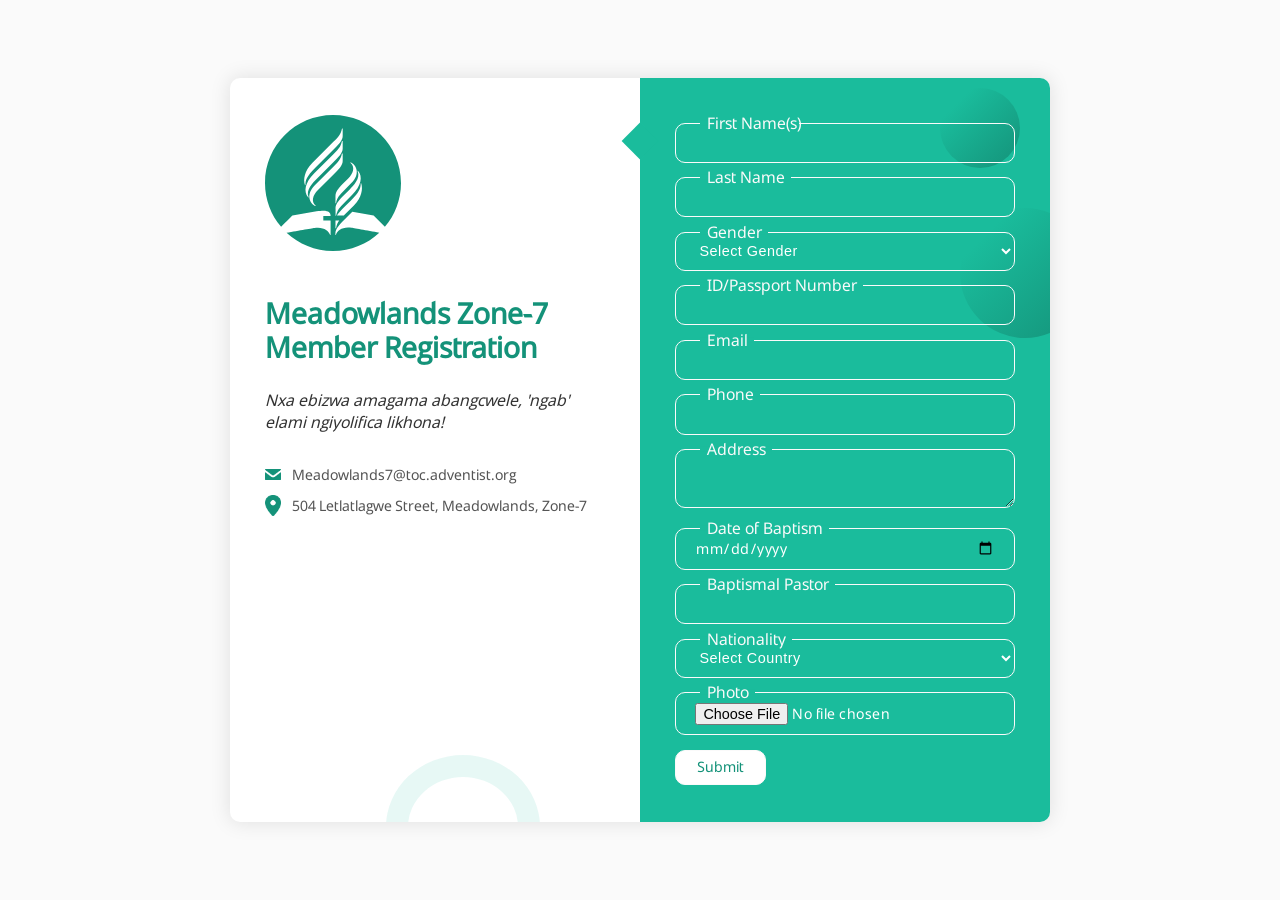
==== index.html @ c81bf2b1 "Church email" ====
<!doctype html>
<html lang="en">
  <head>
    <meta charset="UTF-8" />
    <meta name="viewport" content="width=device-width, initial-scale=1.0" />
    <title>ACMS Member Registration</title>
    <link rel="stylesheet" href="style.css" />
  </head>
  <body>
      <div class="container">
          <span class="big-circle"></span>
          <div class="form">
              <div class="contact-info">
                <div class="logo">
              
            <img src="images/Seventh_Day_Adventist_Symbol.svg" alt=""></div>
            <h3 class="title">Meadowlands Zone-7 <br />Member Registration</h1>
            <p class="text"><i>Nxa ebizwa amagama abangcwele, 'ngab' elami ngiyolifica likhona!</i></p>
            <div class="info">
                <div class="information">
                    <img src="images/envelope-regular-full.png" class="icon" alt="">
                    <p>Meadowlands7@toc.adventist.org</p>
                </div>
                <div class="information">
                    <img src="images/location-dot-solid-full.png" class="icon" alt="">
                    <p>504 Letlatlagwe Street, Meadowlands, Zone-7</p>
                </div>
            </div>
        </div>
        <div class="contact-form">
          <span class="circle one"></span>
          <span class="circle two"></span>
          <form action="https://formsubmit.co/9f0111bfe53e0fcb1dc2fecaea21af68" method="post" enctype="multipart/form-data">
            <!-- Honeypot -->
             <input type="text" name="_honey" style="display: none;">

             <!-- Disable Captcha -->
             <input type="hidden" name="_captcha" value="false">
             
             <!-- Success Message Link -->
             <input type="hidden" name="_next" value="https://sibusisomabuya.github.io/meadowlandszone7registration/success.html">
             
             <div class="input-container focus">
                 <input type="text" name="First&nbsp;Name(s)" id="firstNames" class="input" required>
                 <label for="firstNames">First Name(s)</label>
                 <span>First Names</span>
                </div>
                <div class="input-container focus">
                    <input type="text" name="Last&nbsp;Name" id="lastName" class="input" required>
                    <label for="lastName">Last Name</label>
                    <span>Last Name</span>
                </div>
                <div class="input-container focus">
                    <select id="Gender" name="Gender" required>
                        <option>Select Gender</option>
                        <option value="Male">Male</option>
                        <option value="Female">Female</option>
                    </select>
                    <label for="">Gender</label>
                    <span>Gender</span>
                </div>
                <div class="input-container focus">
                    <input type="text" inputmode="numeric" onkeypress="return ((event.charCode >= 48 &amp;&amp; event.charCode <= 57) ||  event.charCode == 0)" maxlength="13" name="ID/Passport&nbsp;Number" id="identityNumber" class="input" required>
                    <label for="identityNumber">ID/Passport Number</label>
                    <span>ID/Passport Number</span>
                </div>
                <div class="input-container focus">
                    <input type="email" name="Email" id="email" class="input" required>
                    <label for="email">Email</label>
                    <span>Email</span>
                </div>
                <div class="input-container focus">
                    <input type="tel" onkeypress="return ((event.charCode >= 48 &amp;&amp; event.charCode <= 57) ||  event.charCode == 0)" maxlength="10" name="Phone" id="phone" class="input" required>
                    <label for="phone">Phone</label>
                    <span>Phone</span>
                </div>
                <div class="input-container textarea focus">
                    <textarea name="Address" id="address"  required></textarea>
                    <label for="address">Address</label>
                    <span>Address</span>
                </div>
                <div class="input-container focus">
                    <input type="date" name="Baptismal&nbsp;Date" id="baptismalDate" class="input"  required>
                    <label for="baptismalDate">Date of Baptism</label>
                    <span>Date of Baptism</span>
                </div>
                <div class="input-container focus">
                    <input type="text" name="Baptismal&nbsp;Pastor" id="baptismalPastor" class="input"  required>
                    <label for="baptismalPastor">Baptismal Pastor</label>
                    <span>Baptismal Pastor</span>
                </div>
                
                <div class="input-container focus">
                    <!-- All countries -->
<!-- Code and Name -->
<select class="form-select" autocomplete="country" id="country" name="Country"  required>
    <option>Select Country</option>
    <option value="South Africa">South Africa</option>
    <option value="Eswatini (Swaziland)">Eswatini (Swaziland)</option>
    <option value="Zimbabwe">Zimbabwe</option>
    <option value="Lesotho">Lesotho</option>
    <option value="Mozambique">Mozambique</option>
    <option value="Botswana">Botswana</option>
    <option value="Angola">Angola</option>
    <option value="Madagascar">Madagascar</option>
    <option value="Malawi">Malawi</option>
    <option value="Namibia">Namibia</option>
    <option value="Zambia">Zambia</option>    
</select>
<!-- total - 252 -->
                    <label for="">Nationality</label>
                    <span>Nationality</span>
                </div>
                <div class="input-container focus">
                    <input type="file" name="Photo" accept="image/jpeg, image/jpg, image/png" class="input" required>
                    <label for="photo">Photo</label>
                    <span>Photo</span>
                </div>

            <input type="submit" value="Submit" class="button">
          </form>
        </div>
      </div>
    </div>

    <script src="app.js"></script>
  </body>
</html>
---- style.css ----
@font-face {
  font-family: AdventSans;
  src: url(AdventSans-Logo.otf);
}

* {
  margin: 0;
  padding: 0;
  box-sizing: border-box;
}

body,
input,
textarea {
  font-family: AdventSans, Arial, Helvetica, sans-serif;
}

.container {
  position: relative;
  width: 100%;
  min-height: 100vh;
  padding: 2rem;
  background-color: #fafafa;
  overflow: hidden;
  display: flex;
  align-items: center;
  justify-content: center;
}

.form {
  width: 100%;
  max-width: 820px;
  background-color: #fff;
  border-radius: 10px;
  box-shadow: 0 0 20px 1px rgba(0, 0, 0, 0.1);
  z-index: 9;
  overflow: hidden;
  display: grid;
  grid-template-columns: repeat(2, 1fr);
}

.contact-form {
  background-color: #1abc9c;
  position: relative;
}

.circle {
  border-radius: 50%;
  background: linear-gradient(135deg, transparent 20%, #149279);
  position: absolute;
}

.circle.one {
  width: 130px;
  height: 130px;
  top: 130px;
  right: -40px;
}
.circle.two {
  width: 80px;
  height: 80px;
  top: 10px;
  right: 30px;
}

.contact-form:before {
  content: "";
  position: absolute;
  width: 26px;
  height: 26px;
  background-color: #1abc9c;
  transform: rotate(45deg);
  top: 50px;
  left: -13px;
}

form {
  padding: 2.3rem 2.2rem;
  z-index: 8;
  overflow: hidden;
  position: relative;
}

.logo {
  width: 40%;
  margin-bottom: 40px;
}

.title {
  color: #149279;
  font-weight: 800;
  font-size: 1.8rem;
  line-height: 1.2;
  margin-bottom: 0.7rem;
}

.input-container {
  position: relative;
  margin: 0.5rem 0;
}

.input,
select,
textarea {
  margin-bottom: 0.4rem;
  width: 100%;
  outline: none;
  border: 1.5px solid #fafafa;
  background: none;
  padding: 0.6rem 1.2rem;
  color: #fff;
  font-weight: 500;
  font-size: 0.9rem;
  letter-spacing: 0.5px;
  border-radius: 10px;
  transition: 0.3s;
}

textarea.input {
  padding: 0.8rem 1.2rem;
  min-height: 150px;
  border-radius: 22px;
  resize: none;
  overflow-y: auto;
}

.input-container label {
  position: absolute;
  top: 50%;
  left: 15px;
  transform: translateY(-50%);
  padding: 0 0.4rem;
  color: #fafafa;
  font-size: 0.9rem;
  font-weight: 300;
  pointer-events: none;
  z-index: 9;
  transition: 0.5s;
}

.input-container.textarea label {
  top: 1rem;
  transform: translateY(0);
}

.button {
  padding: 0.6rem 1.3rem;
  background-color: #fff;
  border: 1.5px solid #fafafa;
  font-size: 0.9rem;
  color: #149279;
  line-height: 1;
  border-radius: 10px;
  outline: none;
  cursor: pointer;
  transition: 0.3s;
  margin: 0;
}

.button:hover {
  background-color: transparent;
  color: #fff;
}

.input-container span {
  position: absolute;
  top: 0;
  left: 25px;
  transform: translateY(-50%);
  font-size: 1rem;
  padding: 0 0.4rem;
  color: transparent;
  pointer-events: none;
  z-index: 5;
}

.input-container span:before,
.input-container span:after {
  content: "";
  position: absolute;
  width: 10%;
  opacity: 0;
  transition: 0.3s;
  height: 5px;
  background-color: #1abc9c;
  top: 50%;
  transform: translateY(-50%);
}

.input-container span:before {
  left: 50%;
}

.input-container span:after {
  right: 50%;
}

.input-container.focus label {
  top: 0;
  transform: translateY(-50%);
  left: 25px;
  font-size: 1rem;
}

.input-container.focus span:before,
.input-container.focus span:after {
  width: 50%;
  opacity: 1;
}

.icon {
  width: 16px;
  margin-right: 0.7rem;
}

.contact-info {
  padding: 2.3rem 2.2rem;
  position: relative;
}

.text {
  color: #333;
  margin: 1.5rem 0 2rem 0;
}

.information {
  display: flex;
  color: #555;
  margin: 0.7rem 0;
  align-items: center;
  font-size: 0.9rem;
}

.contact-info:before {
  content: "";
  position: absolute;
  width: 110px;
  height: 100px;
  border: 22px solid #1abc9c;
  border-radius: 50%;
  bottom: -77px;
  right: 100px;
  opacity: 0.1;
}

.big-cirle {
  position: absolute;
  width: 500px;
  height: 500px;
  border-radius: 50%;
  background: linear-gradient(to bottom, #1cd4af, #159b80);
  bottom: 50%;
  right: 50%;
  transform: translate(-40%, 38%);
}

@media (max-width: 850px) {
  .form {
    grid-template-columns: 1fr;
  }

  .contact-info:before {
    bottom: initial;
    top: -75px;
    right: 65px;
    transform: scale(0.95);
  }

  .contact-form:before {
    top: -13px;
    left: initial;
    right: 70px;
  }

  .text {
    margin: 1rem 0 1.5rem 0;
  }

  .logo {
    width: 40%;
    margin-bottom: 40px;
  }
}

@media (max-width: 600px) {
  .container {
    padding: 1.5rem;
  }

  .logo {
    width: 40%;
    margin-bottom: 40px;
  }
}
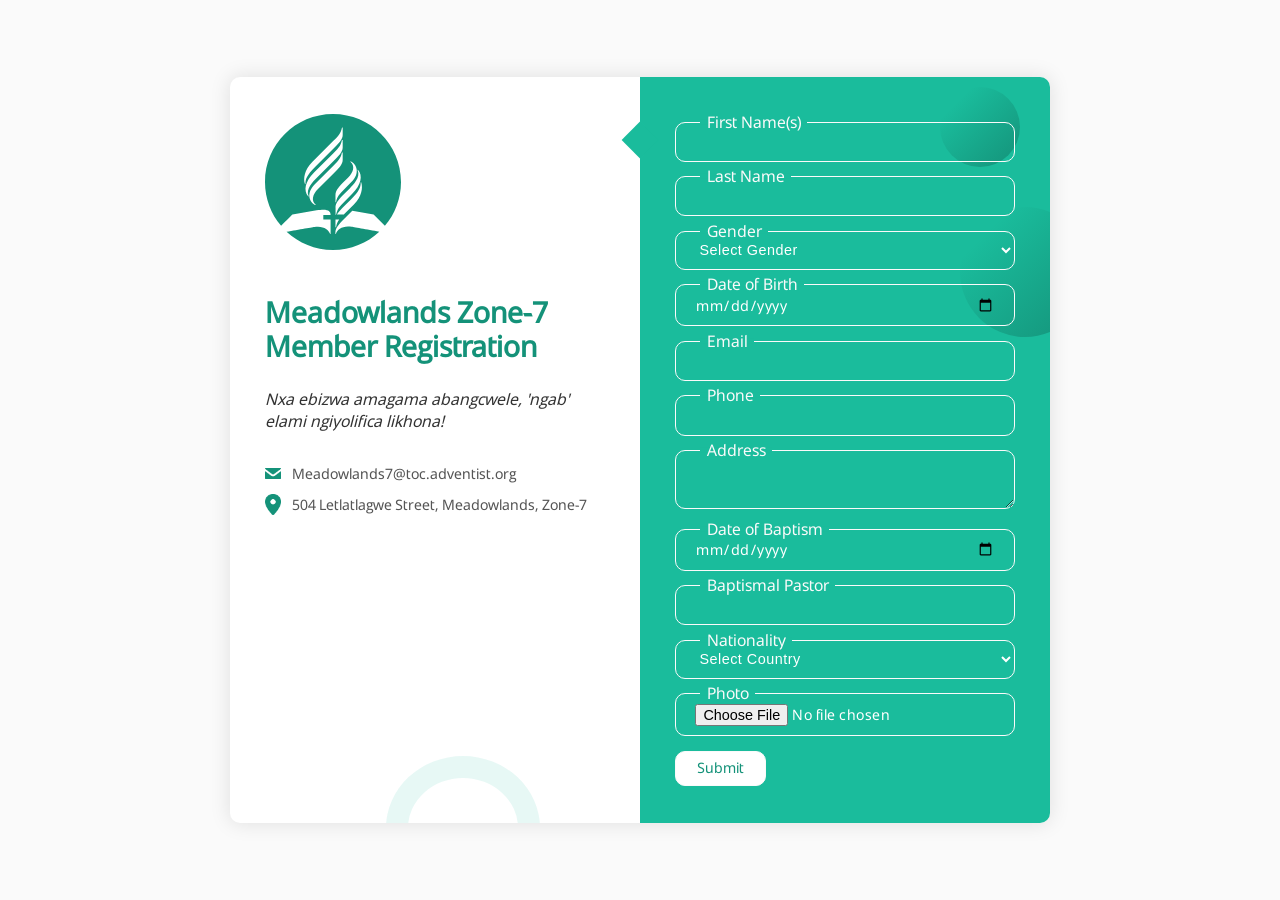
==== commit d286dfa4: "ID/Passport replaced with Date of Birth" ====
--- a/index.html
+++ b/index.html
@@ -43,7 +43,7 @@
              <div class="input-container focus">
                  <input type="text" name="First&nbsp;Name(s)" id="firstNames" class="input" required>
                  <label for="firstNames">First Name(s)</label>
-                 <span>First Names</span>
+                 <span>First Name(s)</span>
                 </div>
                 <div class="input-container focus">
                     <input type="text" name="Last&nbsp;Name" id="lastName" class="input" required>
@@ -60,9 +60,9 @@
                     <span>Gender</span>
                 </div>
                 <div class="input-container focus">
-                    <input type="text" inputmode="numeric" onkeypress="return ((event.charCode >= 48 &amp;&amp; event.charCode <= 57) ||  event.charCode == 0)" maxlength="13" name="ID/Passport&nbsp;Number" id="identityNumber" class="input" required>
-                    <label for="identityNumber">ID/Passport Number</label>
-                    <span>ID/Passport Number</span>
+                    <input type="date" name="Date&nbsp;of&nbsp;Birth" id="Date of Birth" class="input"  required>
+                    <label for="Date of Birth">Date of Birth</label>
+                    <span>Date of Birth</span>
                 </div>
                 <div class="input-container focus">
                     <input type="email" name="Email" id="email" class="input" required>
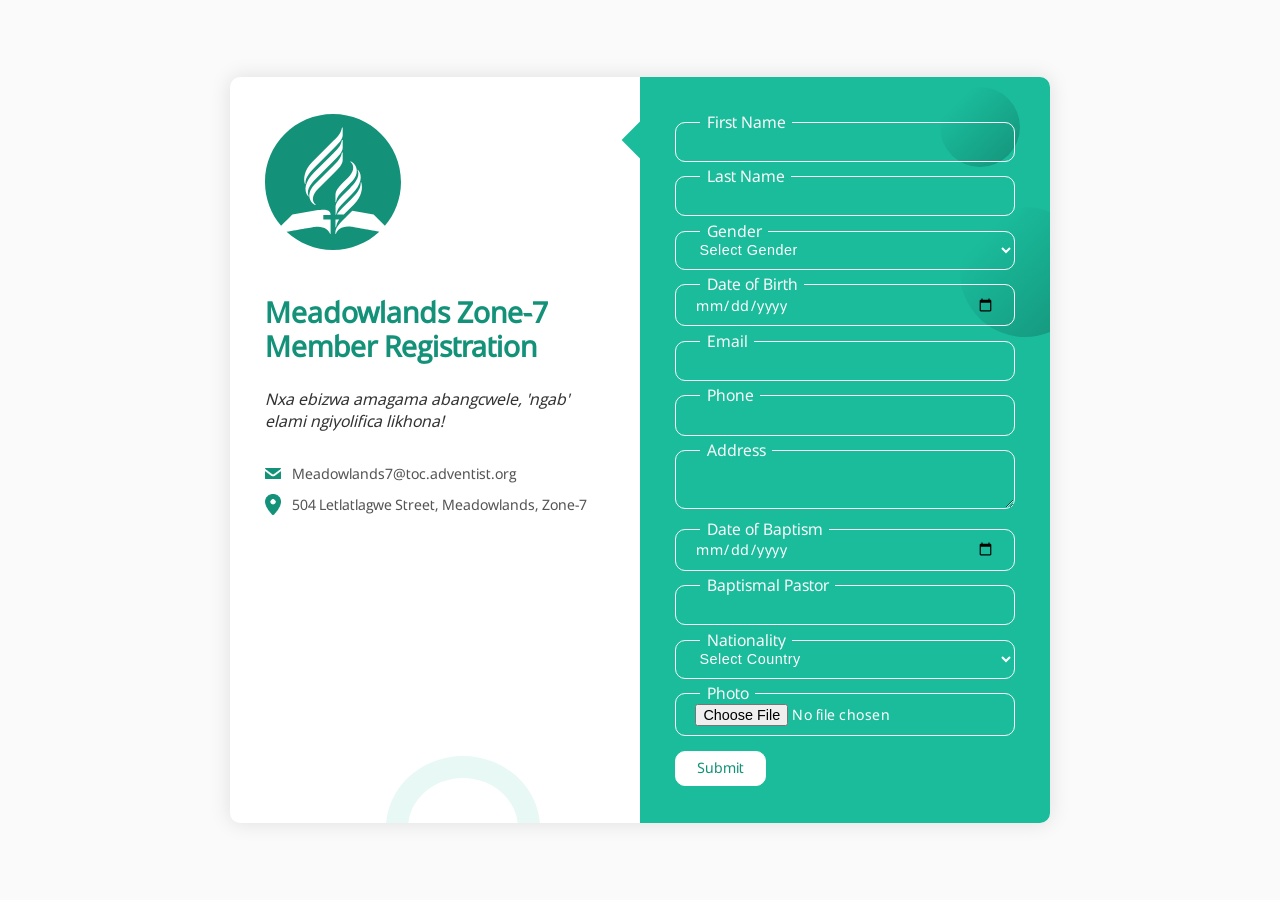
==== commit 472c1454: "First Name" ====
--- a/index.html
+++ b/index.html
@@ -41,9 +41,9 @@
              <input type="hidden" name="_next" value="https://sibusisomabuya.github.io/meadowlandszone7registration/success.html">
              
              <div class="input-container focus">
-                 <input type="text" name="First&nbsp;Name(s)" id="firstNames" class="input" required>
-                 <label for="firstNames">First Name(s)</label>
-                 <span>First Name(s)</span>
+                 <input type="text" name="First&nbsp;Name" id="firstName" class="input" required>
+                 <label for="firstNames">First Name</label>
+                 <span>First Name</span>
                 </div>
                 <div class="input-container focus">
                     <input type="text" name="Last&nbsp;Name" id="lastName" class="input" required>
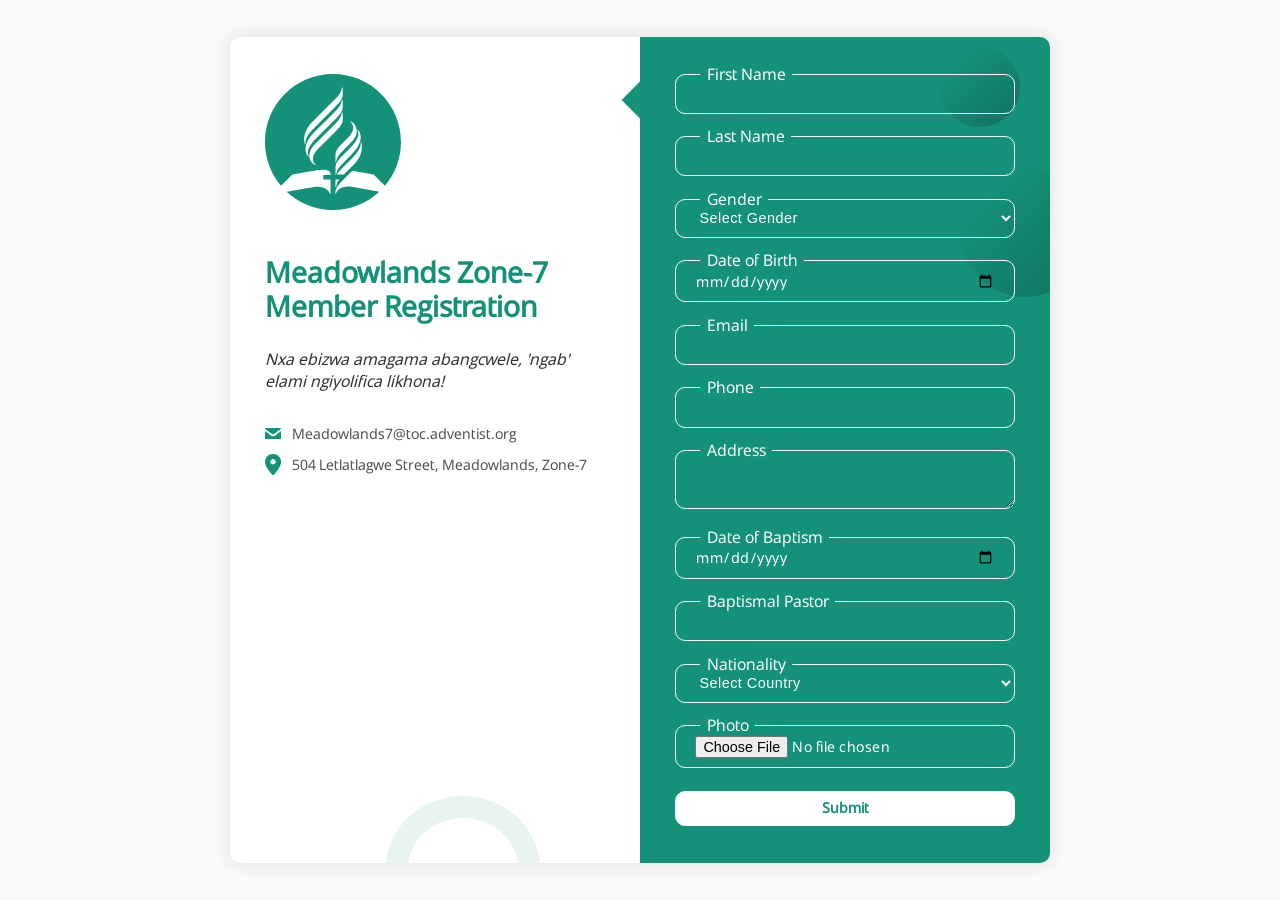
==== commit 3f4b57c1: "Country comment" ====
--- a/index.html
+++ b/index.html
@@ -91,8 +91,7 @@
                 </div>
                 
                 <div class="input-container focus">
-                    <!-- All countries -->
-<!-- Code and Name -->
+                    
 <select class="form-select" autocomplete="country" id="country" name="Country"  required>
     <option>Select Country</option>
     <option value="South Africa">South Africa</option>
@@ -107,7 +106,6 @@
     <option value="Namibia">Namibia</option>
     <option value="Zambia">Zambia</option>    
 </select>
-<!-- total - 252 -->
                     <label for="">Nationality</label>
                     <span>Nationality</span>
                 </div>
--- a/style.css
+++ b/style.css
@@ -40,13 +40,13 @@
 }
 
 .contact-form {
-  background-color: #1abc9c;
+  background-color: #149279;
   position: relative;
 }
 
 .circle {
   border-radius: 50%;
-  background: linear-gradient(135deg, transparent 20%, #149279);
+  background: linear-gradient(135deg, transparent 20%, #10725e);
   position: absolute;
 }
 
@@ -68,7 +68,7 @@
   position: absolute;
   width: 26px;
   height: 26px;
-  background-color: #1abc9c;
+  background-color: #149279;
   transform: rotate(45deg);
   top: 50px;
   left: -13px;
@@ -96,7 +96,7 @@
 
 .input-container {
   position: relative;
-  margin: 0.5rem 0;
+  margin: 0 0 1rem 0;
 }
 
 .input,
@@ -144,10 +144,12 @@
 }
 
 .button {
+  width: 100%;
   padding: 0.6rem 1.3rem;
   background-color: #fff;
   border: 1.5px solid #fafafa;
   font-size: 0.9rem;
+  font-weight: 600;
   color: #149279;
   line-height: 1;
   border-radius: 10px;
@@ -182,7 +184,7 @@
   opacity: 0;
   transition: 0.3s;
   height: 5px;
-  background-color: #1abc9c;
+  background-color: #149279;
   top: 50%;
   transform: translateY(-50%);
 }
@@ -236,7 +238,7 @@
   position: absolute;
   width: 110px;
   height: 100px;
-  border: 22px solid #1abc9c;
+  border: 22px solid #149279;
   border-radius: 50%;
   bottom: -77px;
   right: 100px;
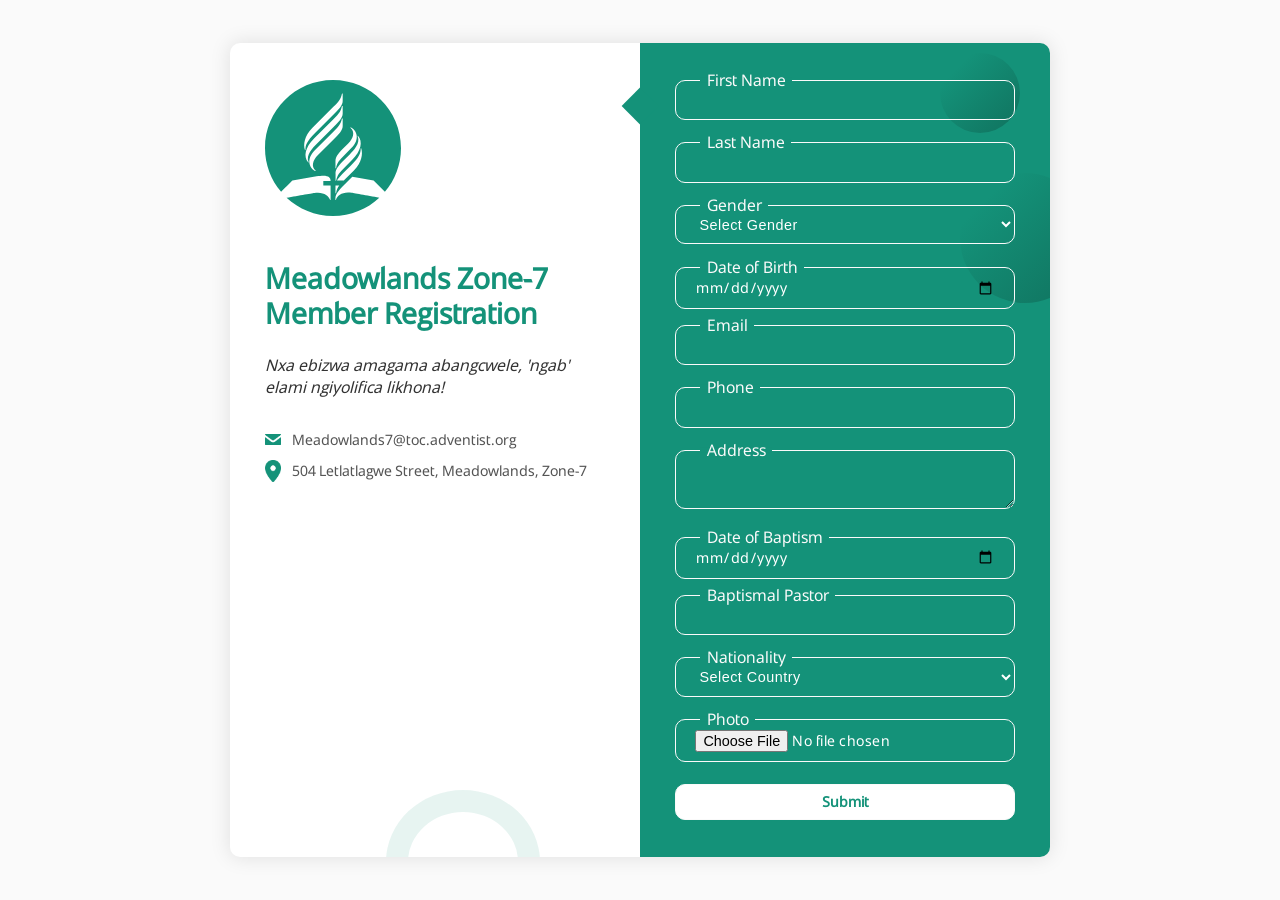
==== commit 7d0a74f2: "Date placeholder" ====
--- a/index.html
+++ b/index.html
@@ -5,6 +5,7 @@
     <meta name="viewport" content="width=device-width, initial-scale=1.0" />
     <title>ACMS Member Registration</title>
     <link rel="stylesheet" href="style.css" />
+    <link rel="shortcut icon" href="images/Seventh_Day_Adventist_Symbol.svg" type="image/x-icon">
   </head>
   <body>
       <div class="container">
@@ -60,7 +61,7 @@
                     <span>Gender</span>
                 </div>
                 <div class="input-container focus">
-                    <input type="date" name="Date&nbsp;of&nbsp;Birth" id="Date of Birth" class="input"  required>
+                    <input type="date" name="Date&nbsp;of&nbsp;Birth" id="Date of Birth" class="input" placeholder="dd/mm/yyyy" required>
                     <label for="Date of Birth">Date of Birth</label>
                     <span>Date of Birth</span>
                 </div>
@@ -80,7 +81,7 @@
                     <span>Address</span>
                 </div>
                 <div class="input-container focus">
-                    <input type="date" name="Baptismal&nbsp;Date" id="baptismalDate" class="input"  required>
+                    <input type="date" name="Baptismal&nbsp;Date" id="baptismalDate" class="input" placeholder="dd/mm/yyyy" required>
                     <label for="baptismalDate">Date of Baptism</label>
                     <span>Date of Baptism</span>
                 </div>
--- a/style.css
+++ b/style.css
@@ -143,6 +143,25 @@
   transform: translateY(0);
 }
 
+input[type="date"] {
+  box-sizing: border-box;
+  display: block;
+  -webkit-appearance: none;
+  appearance: none;
+  margin-bottom: 0.4rem;
+  width: 100%;
+  outline: none;
+  border: 1.5px solid #fafafa;
+  background: none;
+  padding: 0.6rem 1.2rem;
+  color: #fff;
+  font-weight: 500;
+  font-size: 0.9rem;
+  letter-spacing: 0.5px;
+  border-radius: 10px;
+  transition: 0.3s;
+}
+
 .button {
   width: 100%;
   padding: 0.6rem 1.3rem;
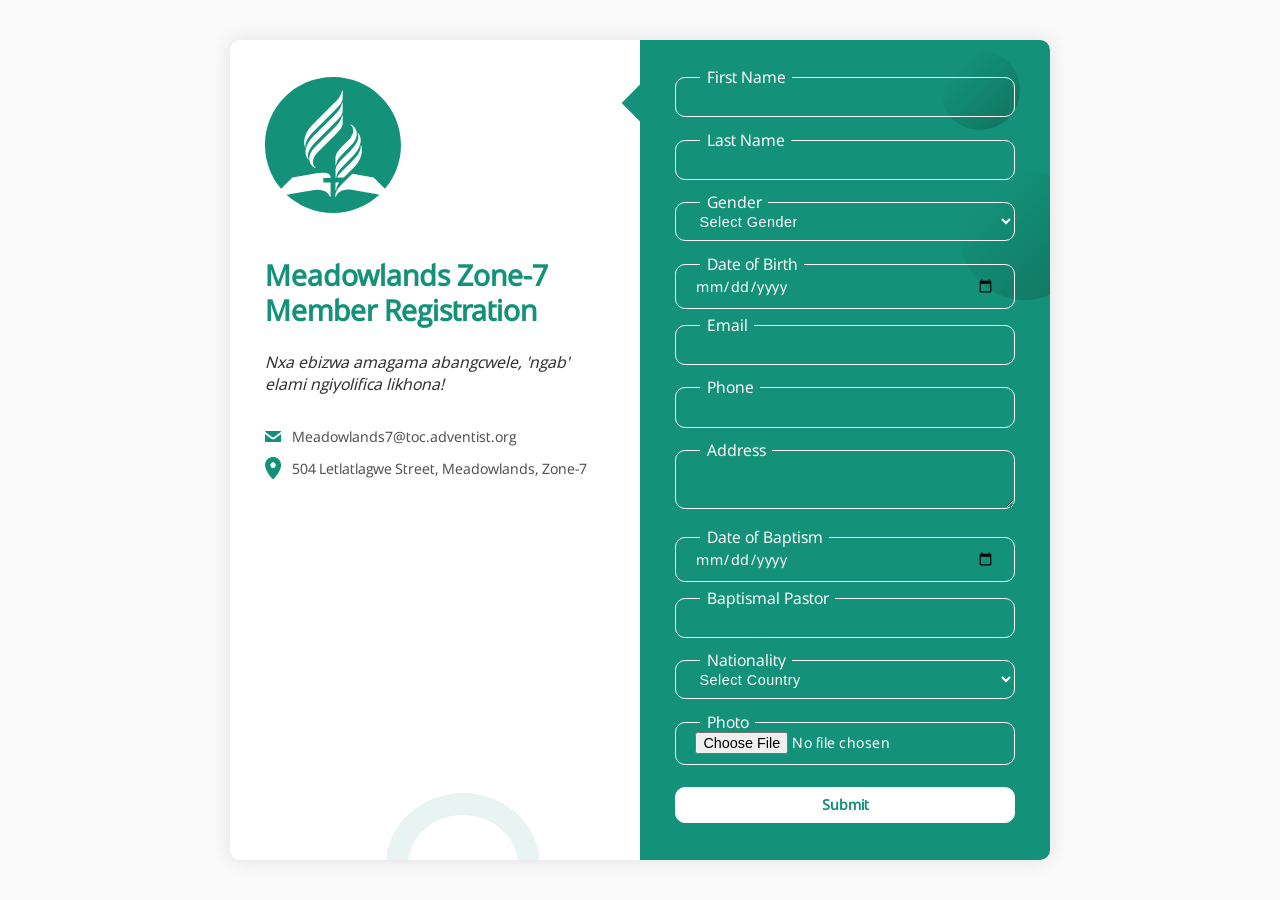
==== commit 6fc2a050: "Remove placeholder from date" ====
--- a/index.html
+++ b/index.html
@@ -61,7 +61,7 @@
                     <span>Gender</span>
                 </div>
                 <div class="input-container focus">
-                    <input type="date" name="Date&nbsp;of&nbsp;Birth" id="Date of Birth" class="input" placeholder="dd/mm/yyyy" required>
+                    <input type="date" name="Date&nbsp;of&nbsp;Birth" id="Date of Birth" class="input" required>
                     <label for="Date of Birth">Date of Birth</label>
                     <span>Date of Birth</span>
                 </div>
@@ -81,7 +81,7 @@
                     <span>Address</span>
                 </div>
                 <div class="input-container focus">
-                    <input type="date" name="Baptismal&nbsp;Date" id="baptismalDate" class="input" placeholder="dd/mm/yyyy" required>
+                    <input type="date" name="Baptismal&nbsp;Date" id="baptismalDate" class="input" required>
                     <label for="baptismalDate">Date of Baptism</label>
                     <span>Date of Baptism</span>
                 </div>
--- a/style.css
+++ b/style.css
@@ -150,6 +150,7 @@
   appearance: none;
   margin-bottom: 0.4rem;
   width: 100%;
+  height: 45px;
   outline: none;
   border: 1.5px solid #fafafa;
   background: none;
